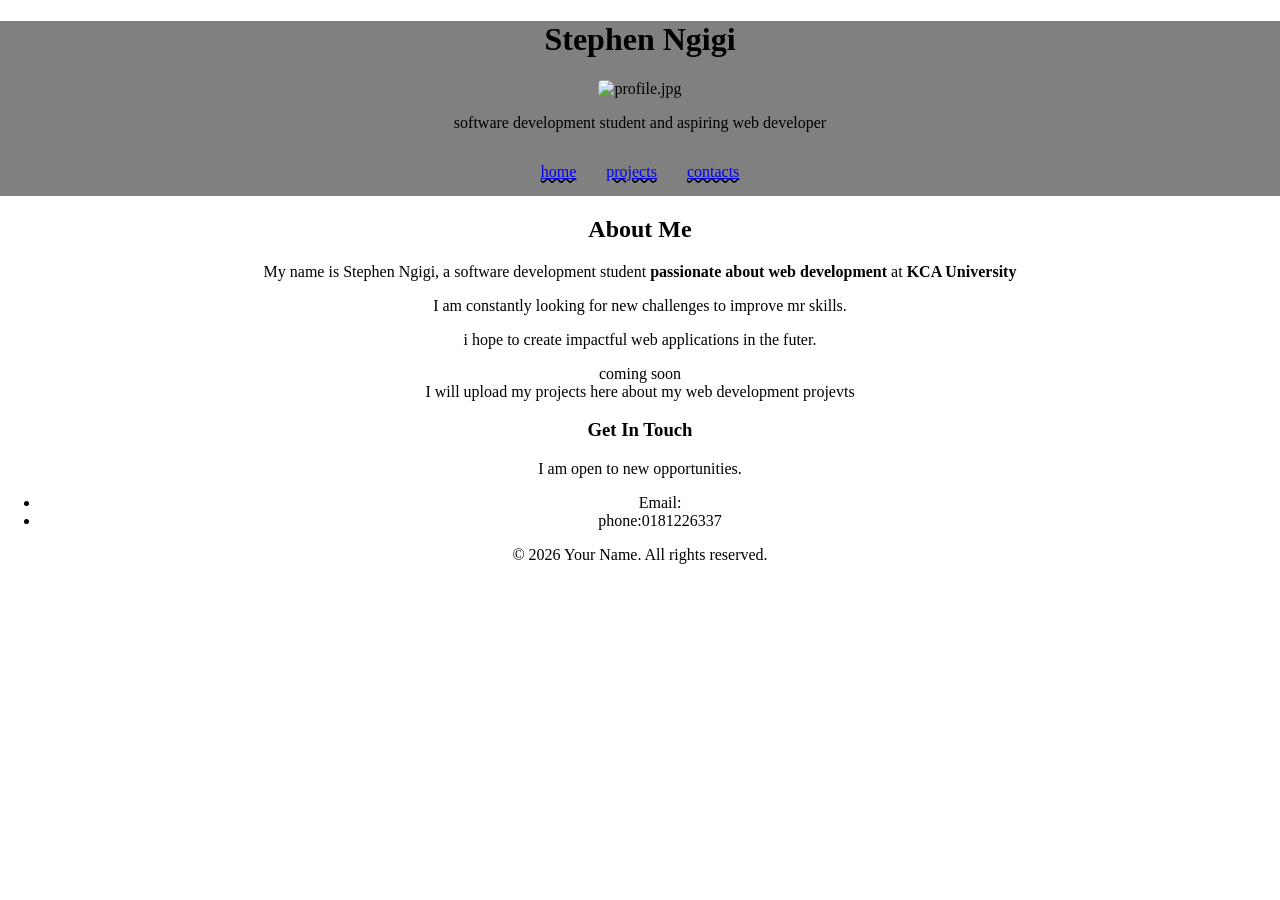
==== index.html @ 3c32afdd "Add files via upload" ====
<!DOCTYPE html>
<html lang="en">
<head>
    <link rel="stylesheet"href="styles.css">
    <meta charset="UTF-8">
    <title>my portfolio</title>
</head>
<body>
<header>   
    <h1><strong>Stephen Ngigi</strong></h1>
   <img src="images/profile.jpg.jpg" alt="profile.jpg" width="150" height="150"></br>
   <p>software development student and aspiring web developer</p>
   <nav>
    <a href="#">home</a>
    <a href="#projects">projects</a>
    <a href="#contacts">contacts</a>
    </nav>
</header>
<main>
    <section id="about">
        <h2>About Me</h2>
        <p>My name is Stephen Ngigi, a software development student <b>passionate about web development</b> at <strong>KCA University</strong> </p>
        <p>I am constantly looking for new challenges to improve mr skills.</p>
        <p>i hope to create impactful web applications in the futer.</p>
    </section>
    <section id="projects">
        <p>coming soon <br> I will upload my projects here about my web development projevts</p> 
    </section>
    <section id="contacts">
        <h3>Get In Touch</h3>
        <p>I am open to new opportunities.</p>

        <ul>
            <li>Email: <a href="mailto:stephenwakaya2@gmail.com>stephenwakaya2@gmail.com.</a></li>
            <li>github: <a href="https://github.com/2607518-spec"></a></li>
            <li>phone:0181226337</li>      
        </ul>
    </section>    
</main>
<footer>
    <p>&copy; 2026 Your Name. All rights reserved.</p>
</footer>
</body>
</html>
---- styles.css ----
body {
    margin: 0%;
    padding:0%;
    font-family: 'Times New Roman', Times, serif;
    background: scroll;
    text-align: center;
}

header {
    background-color: #808080;
    width: 100%;
}

img {
    width: 150px;
    height: 150px;
    border-radius: 5px;
    display: block
    margin:20px auto;
}

nav {
    list-style: none;
    padding: 15px;
    margin: 0%;
    display: flex;
    justify-content: center;
    text-decoration: underline wavy;
}

nav a {
    margin: 0 15px;

}
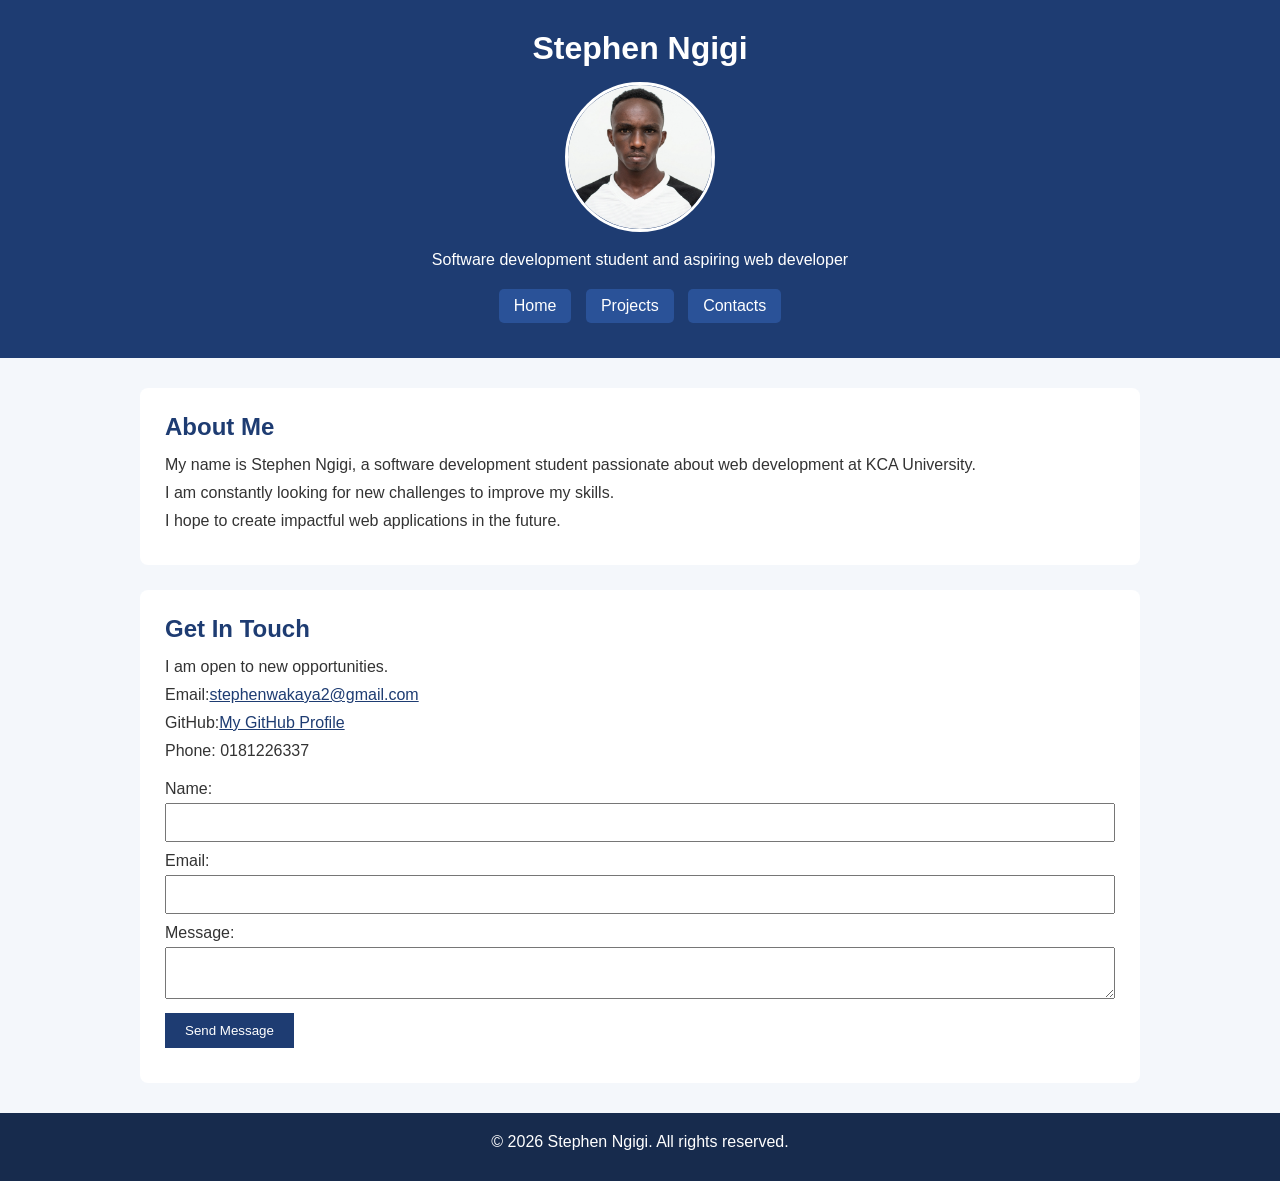
==== commit 32de02b0: "Update portfolio with projects and JavaScript" ====
--- a/index.html
+++ b/index.html
@@ -1,49 +1,54 @@
 <!DOCTYPE html>
 <html lang="en">
 <head>
-    <link rel="stylesheet"href="styles.css">
     <meta charset="UTF-8">
-    <title>my portfolio</title>
+    <meta name="viewport" content="width=device-width, initial-scale=1.0">
+    <title>Stephen Ngigi - Portfolio</title>
+    <link rel="stylesheet" href="styles.css">
 </head>
 <body>
-<header>   
-    <h1><strong>Stephen Ngigi</strong></h1>
-   <img src="images/profile.jpg.jpg" alt="profile.jpg" width="150" height="150"></br>
-   <p>software development student and aspiring web developer</p>
-   <nav>
-    <a href="#">home</a>
-    <a href="#projects">projects</a>
-    <a href="#contacts">contacts</a>
+
+<header>
+    <h1>Stephen Ngigi</h1>
+    <img src="images/profile.jpg.jpg" alt="Stephen Ngigi">
+    <p>Software development student and aspiring web developer</p>
+    <nav>
+        <a href="index.html">Home</a>
+        <a href="projects.html">Projects</a>
+        <a href="#contacts">Contacts</a>
     </nav>
 </header>
 <main>
-    <section id="about">
-        <h2>About Me</h2>
-        <p>My name is Stephen Ngigi, a software development student <b>passionate about web development</b> at <strong>KCA University</strong> </p>
-        <p>I am constantly looking for new challenges to improve mr skills.</p>
-        <p>i hope to create impactful web applications in the futer.</p>
-    </section>
-    <section id="projects">
-        <p>coming soon <br> I will upload my projects here about my web development projevts</p> 
-    </section>
-    <section id="contacts">
-        <h3>Get In Touch</h3>
-        <p>I am open to new opportunities.</p>
+<section id="about">
+    <h2>About Me</h2>
+    <p>My name is Stephen Ngigi, a software development student passionate about web development at KCA University.</p>
+    <p>I am constantly looking for new challenges to improve my skills.</p>
+    <p>I hope to create impactful web applications in the future.</p>
+</section>
 
-        <ul>
-            <li>Email: <a href="mailto:stephenwakaya2@gmail.com>stephenwakaya2@gmail.com.</a></li>
-            <li>github: <a href="https://github.com/2607518-spec"></a></li>
-            <li>phone:0181226337</li>      
-        </ul>
-    </section>    
+<section id="contacts">
+    <h2>Get In Touch</h2>
+    <p>I am open to new opportunities.</p>
+    <ul>
+        <li>Email:<a href="mailto:stephenwakaya2@gmail.com">stephenwakaya2@gmail.com</a></li>
+        <li>GitHub:<a href="https://github.com/2607518-spec" target="_blank">My GitHub Profile</a></li>
+        <li>Phone: 0181226337</li>
+    </ul>
+    <form id="contactForm">
+        <label for="name">Name:</label>
+        <input type="text" id="name">
+        <label for="email">Email:</label>
+        <input type="text" id="email">
+        <label for="message">Message:</label>
+        <textarea id="message"></textarea>
+        <button type="submit">Send Message</button>
+        <p id="error"></p>
+    </form>
+</section>
 </main>
 <footer>
-    <p>&copy; 2026 Your Name. All rights reserved.</p>
+    <p>&copy; 2026 Stephen Ngigi. All rights reserved.</p>
 </footer>
+<script src="script.js"></script>
 </body>
-</html>
-
- 
-
-
-
+</html>
--- a/styles.css
+++ b/styles.css
@@ -1,34 +1,215 @@
+* {
+    margin: 0;
+    padding: 0;
+    box-sizing: border-box;
+}
+
 body {
-    margin: 0%;
-    padding:0%;
-    font-family: 'Times New Roman', Times, serif;
-    background: scroll;
+    font-family: Arial, sans-serif;
+    background-color: #f4f7fb;
+    color: #333;
+}
+
+header {
+    background-color: #1e3c72;
+    color: white;
     text-align: center;
-}
-
-header {
-    background-color: #808080;
-    width: 100%;
-}
-
-img {
+    padding: 30px;
+}
+
+header h1 {
+    margin-bottom: 15px;
+}
+
+header img {
     width: 150px;
     height: 150px;
+    border-radius: 50%;
+    border: 3px solid white;
+}
+
+header p {
+    margin: 15px;
+}
+
+nav a {
+    color: white;
+    text-decoration: none;
+    background-color: #2a5298;
+    padding: 8px 15px;
+    margin: 5px;
+    display: inline-block;
     border-radius: 5px;
-    display: block
-    margin:20px auto;
-}
-
-nav {
+}
+
+nav a:hover {
+    background-color: white;
+    color: #1e3c72;
+}
+
+main {
+    width: 90%;
+    max-width: 1000px;
+    margin: 30px auto;
+}
+
+section {
+    background-color: white;
+    padding: 25px;
+    margin-bottom: 25px;
+    border-radius: 8px;
+}
+
+h2 {
+    color: #1e3c72;
+    margin-bottom: 15px;
+}
+
+p {
+    margin-bottom: 10px;
+}
+
+/* Skills */
+
+.bar {
+    background-color: #ddd;
+    margin-bottom: 15px;
+    border-radius: 10px;
+}
+
+.bar div {
+    background-color: #2a5298;
+    color: white;
+    padding: 5px;
+    text-align: right;
+    border-radius: 10px;
+}
+
+.html {
+    width: 85%;
+}
+
+.css {
+    width: 80%;
+}
+
+.javascript {
+    width: 65%;
+}
+
+.github {
+    width: 70%;
+}
+
+.problem {
+    width: 75%;
+}
+
+/* Projects */
+
+#projects {
+    text-align: center;
+}
+
+#projects button {
+    background-color: #1e3c72;
+    color: white;
+    border: none;
+    padding: 8px 15px;
+    margin: 5px;
+    border-radius: 5px;
+    cursor: pointer;
+}
+
+.project {
+    background-color: #f4f7fb;
+    padding: 20px;
+    margin-top: 15px;
+    border-left: 4px solid #2a5298;
+    text-align: left;
+}
+
+.project h3 {
+    color: #1e3c72;
+}
+
+.project a {
+    color: #1e3c72;
+    font-weight: bold;
+}
+
+/* Services */
+
+#services li {
+    margin: 10px;
+}
+
+/* Contact */
+
+#contacts ul {
     list-style: none;
-    padding: 15px;
-    margin: 0%;
-    display: flex;
-    justify-content: center;
-    text-decoration: underline wavy;
-}
-
-nav a {
-    margin: 0 15px;
-
+}
+
+#contacts li {
+    margin: 10px 0;
+}
+
+#contacts a {
+    color: #1e3c72;
+}
+
+form {
+    margin-top: 20px;
+}
+
+form label {
+    display: block;
+    margin-top: 10px;
+}
+
+form input,
+form textarea {
+    width: 100%;
+    padding: 10px;
+    margin-top: 5px;
+}
+
+form button {
+    background-color: #1e3c72;
+    color: white;
+    border: none;
+    padding: 10px 20px;
+    margin-top: 10px;
+    cursor: pointer;
+}
+
+#error {
+    margin-top: 10px;
+    font-weight: bold;
+}
+
+/* Footer */
+
+footer {
+    background-color: #172b4d;
+    color: white;
+    text-align: center;
+    padding: 20px;
+}
+
+/* Mobile */
+
+@media (max-width: 600px) {
+    header img {
+        width: 120px;
+        height: 120px;
+    }
+
+    nav a {
+        display: block;
+    }
+
+    section {
+        padding: 20px;
+    }
 }
